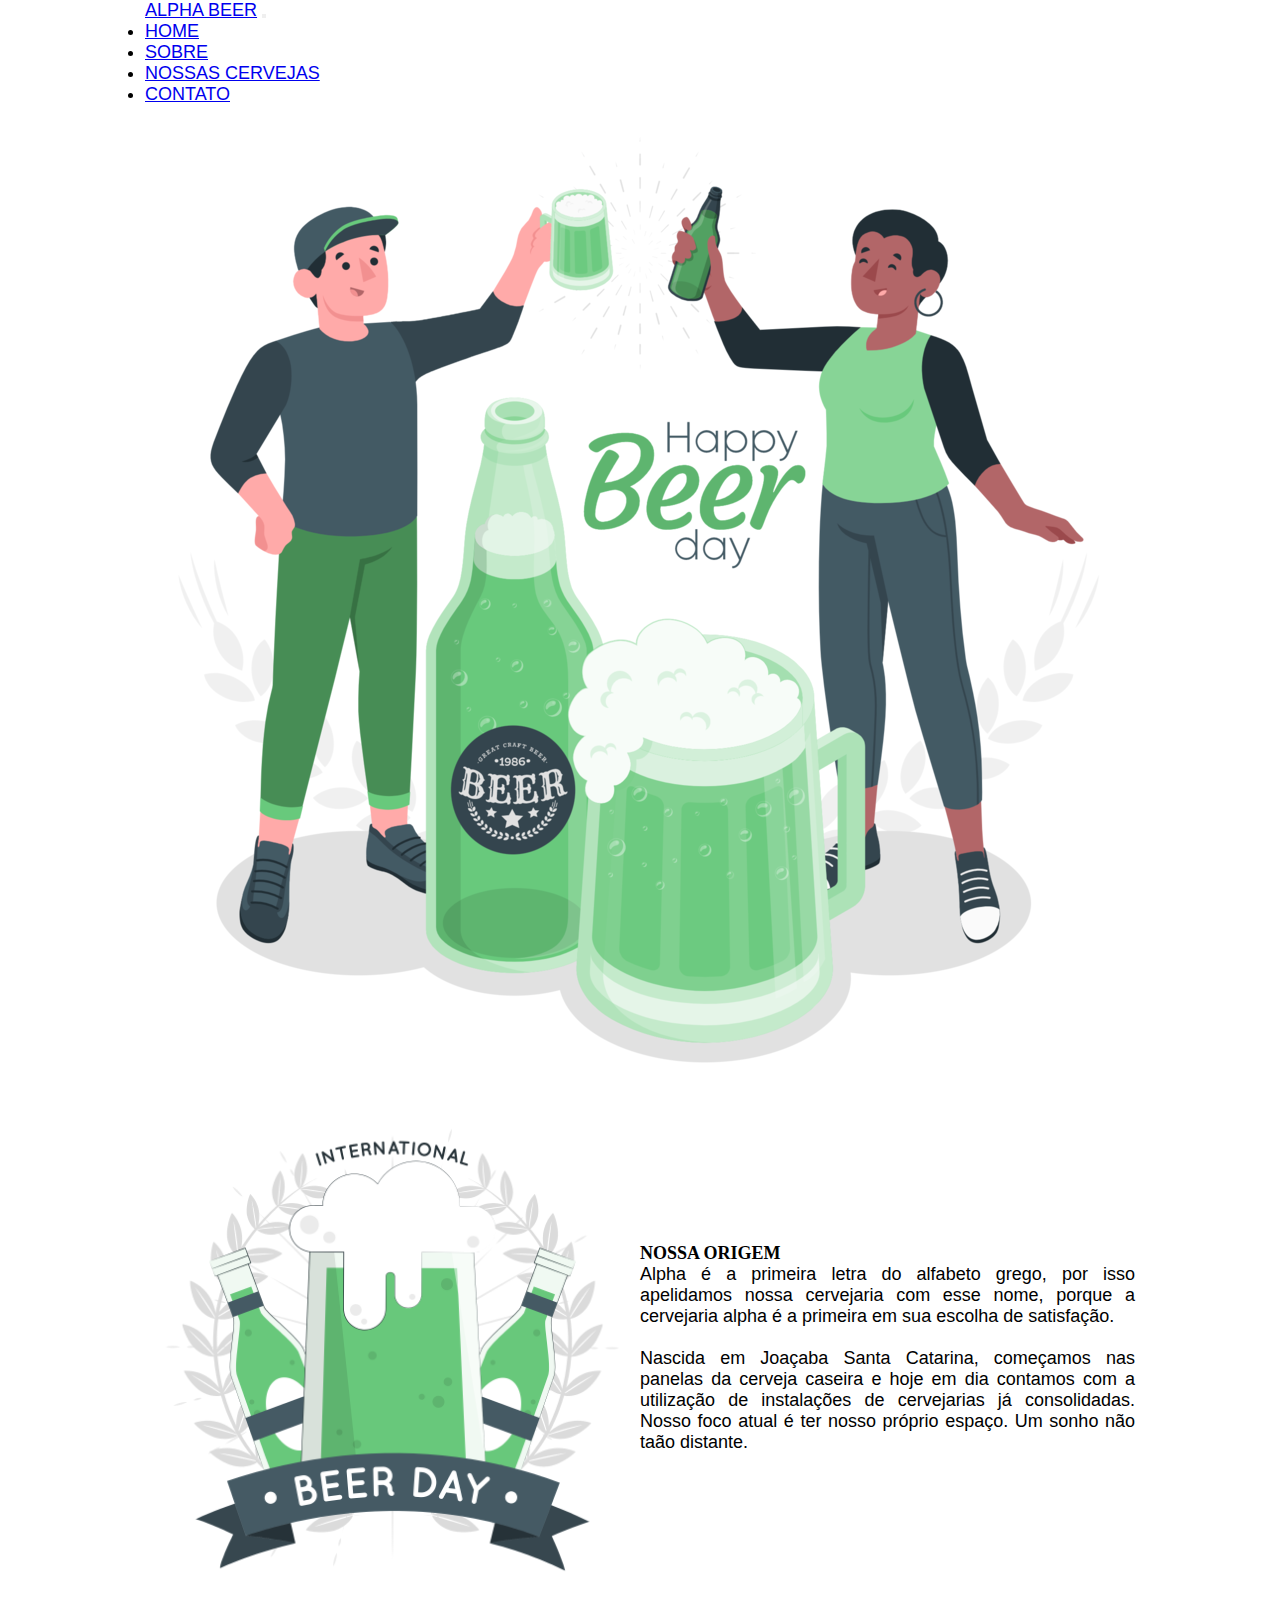
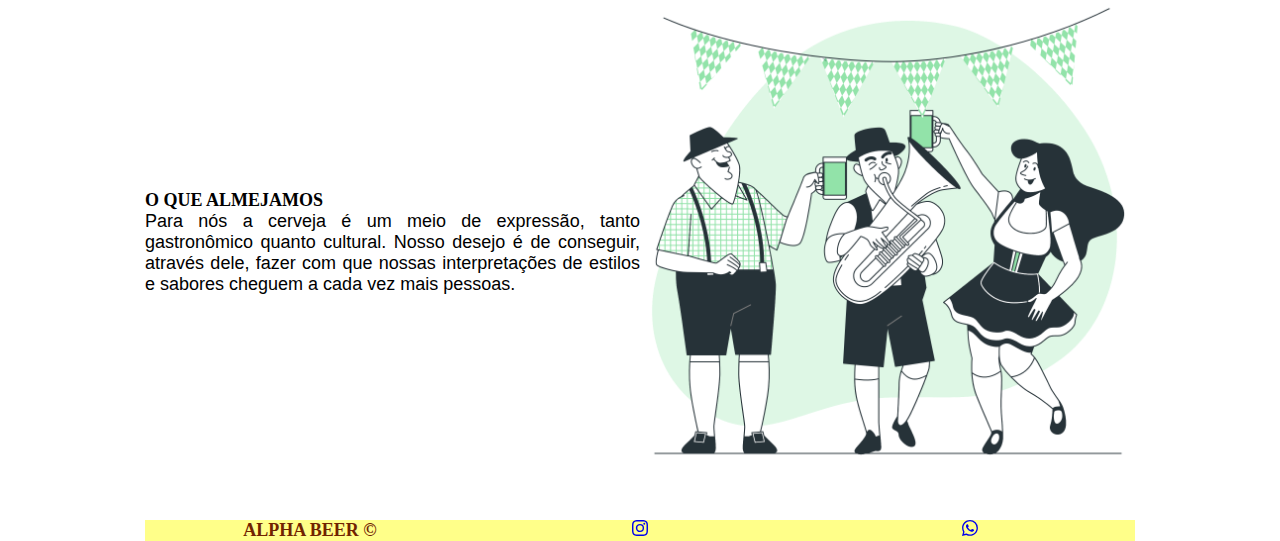
==== novosite/site-21-09-main/site-21-09-main/links-html/index.html @ d83f604a "Add files via upload" ====
<!doctype html>
<html lang="en">
  <head>
    <meta charset="utf-8">
    <meta name="viewport" content="width=device-width, initial-scale=1">
    <title>ALPHA BEER | SOBRE</title>
    <link rel="stylesheet" href="links-css/cev.css">
    <link href="https://cdn.jsdelivr.net/npm/bootstrap@5.2.1/dist/css/bootstrap.min.css" rel="stylesheet" integrity="sha384-iYQeCzEYFbKjA/T2uDLTpkwGzCiq6soy8tYaI1GyVh/UjpbCx/TYkiZhlZB6+fzT" crossorigin="anonymous">
  </head>
  <body class="body">
    <nav class="navbar navbar-expand-lg bg-light">
        <div class="container-fluid">
          <a class="navbar-brand" href="../home.html">ALPHA BEER</a>
          <button class="navbar-toggler" type="button" data-bs-toggle="collapse" data-bs-target="#navbarNav" aria-controls="navbarNav" aria-expanded="false" aria-label="Toggle navigation">
            <span class="navbar-toggler-icon"></span>
          </button>
          <div class="collapse navbar-collapse" id="navbarNav">
            <ul class="navbar-nav">
              <li class="nav-item">
                <a class="nav-link active" aria-current="page" href="../home.html">HOME</a>
              </li>
              <li class="nav-item">
                <a class="nav-link" href="index.html">SOBRE</a>
              </li>
              <li class="nav-item">
                <a class="nav-link" href="../serv-html/Site Cervejaria Marcelo/Nossas Cervejas.html">NOSSAS CERVEJAS</a>
              </li>
              <li class="nav-item">
                <a class="nav-link" href="../cont-html/cont.html">CONTATO</a>
              </li>
            </ul>
          </div>
        </div>
      </nav>

    
    <div class="banner">
      <img src="link-img/International Beer Day-amico.png" alt="">
    </div>

    <main>
        <section class="parte1">
           
            <img src="link-img/International Beer Day-cuate.png" alt="">
            <div class="texto">
               <h4>NOSSA ORIGEM</h4>
          
            <p> Alpha é a primeira letra do alfabeto grego, por isso apelidamos nossa cervejaria com esse nome, porque a cervejaria alpha é a primeira em sua escolha de satisfação. <BR></BR>
              

              

              Nascida em  Joaçaba Santa Catarina, começamos nas panelas da cerveja caseira e hoje em dia contamos com a utilização de instalações de cervejarias já consolidadas. Nosso foco atual é ter nosso próprio espaço. Um sonho não taão distante.
            </p>
        </div>
        </section>

        <section class="parte1">
           
            
            <div class="texto">
               <h4> O QUE ALMEJAMOS </h4>
          
            <p>Para nós a cerveja é um meio de expressão, tanto gastronômico quanto cultural. Nosso desejo é de conseguir, através dele, fazer com que nossas interpretações de estilos e sabores cheguem a cada vez mais pessoas. 
                
            </p>
        </div>
        <img src="link-img/People celebrating Oktoberfest-bro.png" alt="">
        </section>
        
        
<footer>
  <div class="rodape">
    <h5>ALPHA BEER &COPY; </h5>
    <div class="icon"><a href="https://www.instagram.com/"><svg xmlns="http://www.w3.org/2000/svg" width="16" height="16" fill="currentColor" class="bi bi-instagram" viewBox="0 0 16 16">
      <path d="M8 0C5.829 0 5.556.01 4.703.048 3.85.088 3.269.222 2.76.42a3.917 3.917 0 0 0-1.417.923A3.927 3.927 0 0 0 .42 2.76C.222 3.268.087 3.85.048 4.7.01 5.555 0 5.827 0 8.001c0 2.172.01 2.444.048 3.297.04.852.174 1.433.372 1.942.205.526.478.972.923 1.417.444.445.89.719 1.416.923.51.198 1.09.333 1.942.372C5.555 15.99 5.827 16 8 16s2.444-.01 3.298-.048c.851-.04 1.434-.174 1.943-.372a3.916 3.916 0 0 0 1.416-.923c.445-.445.718-.891.923-1.417.197-.509.332-1.09.372-1.942C15.99 10.445 16 10.173 16 8s-.01-2.445-.048-3.299c-.04-.851-.175-1.433-.372-1.941a3.926 3.926 0 0 0-.923-1.417A3.911 3.911 0 0 0 13.24.42c-.51-.198-1.092-.333-1.943-.372C10.443.01 10.172 0 7.998 0h.003zm-.717 1.442h.718c2.136 0 2.389.007 3.232.046.78.035 1.204.166 1.486.275.373.145.64.319.92.599.28.28.453.546.598.92.11.281.24.705.275 1.485.039.843.047 1.096.047 3.231s-.008 2.389-.047 3.232c-.035.78-.166 1.203-.275 1.485a2.47 2.47 0 0 1-.599.919c-.28.28-.546.453-.92.598-.28.11-.704.24-1.485.276-.843.038-1.096.047-3.232.047s-2.39-.009-3.233-.047c-.78-.036-1.203-.166-1.485-.276a2.478 2.478 0 0 1-.92-.598 2.48 2.48 0 0 1-.6-.92c-.109-.281-.24-.705-.275-1.485-.038-.843-.046-1.096-.046-3.233 0-2.136.008-2.388.046-3.231.036-.78.166-1.204.276-1.486.145-.373.319-.64.599-.92.28-.28.546-.453.92-.598.282-.11.705-.24 1.485-.276.738-.034 1.024-.044 2.515-.045v.002zm4.988 1.328a.96.96 0 1 0 0 1.92.96.96 0 0 0 0-1.92zm-4.27 1.122a4.109 4.109 0 1 0 0 8.217 4.109 4.109 0 0 0 0-8.217zm0 1.441a2.667 2.667 0 1 1 0 5.334 2.667 2.667 0 0 1 0-5.334z"/>
    </svg></a></div>

    <div class="icon"><a href="https://web.whatsapp.com/"><svg xmlns="http://www.w3.org/2000/svg" width="16" height="16" fill="currentColor" class="bi bi-whatsapp" viewBox="0 0 16 16">
      <path d="M13.601 2.326A7.854 7.854 0 0 0 7.994 0C3.627 0 .068 3.558.064 7.926c0 1.399.366 2.76 1.057 3.965L0 16l4.204-1.102a7.933 7.933 0 0 0 3.79.965h.004c4.368 0 7.926-3.558 7.93-7.93A7.898 7.898 0 0 0 13.6 2.326zM7.994 14.521a6.573 6.573 0 0 1-3.356-.92l-.24-.144-2.494.654.666-2.433-.156-.251a6.56 6.56 0 0 1-1.007-3.505c0-3.626 2.957-6.584 6.591-6.584a6.56 6.56 0 0 1 4.66 1.931 6.557 6.557 0 0 1 1.928 4.66c-.004 3.639-2.961 6.592-6.592 6.592zm3.615-4.934c-.197-.099-1.17-.578-1.353-.646-.182-.065-.315-.099-.445.099-.133.197-.513.646-.627.775-.114.133-.232.148-.43.05-.197-.1-.836-.308-1.592-.985-.59-.525-.985-1.175-1.103-1.372-.114-.198-.011-.304.088-.403.087-.088.197-.232.296-.346.1-.114.133-.198.198-.33.065-.134.034-.248-.015-.347-.05-.099-.445-1.076-.612-1.47-.16-.389-.323-.335-.445-.34-.114-.007-.247-.007-.38-.007a.729.729 0 0 0-.529.247c-.182.198-.691.677-.691 1.654 0 .977.71 1.916.81 2.049.098.133 1.394 2.132 3.383 2.992.47.205.84.326 1.129.418.475.152.904.129 1.246.08.38-.058 1.171-.48 1.338-.943.164-.464.164-.86.114-.943-.049-.084-.182-.133-.38-.232z"/>
    </svg></a></div>
  </div>
</footer>
    </main>
    <script src="https://cdn.jsdelivr.net/npm/bootstrap@5.2.1/dist/js/bootstrap.bundle.min.js" integrity="sha384-u1OknCvxWvY5kfmNBILK2hRnQC3Pr17a+RTT6rIHI7NnikvbZlHgTPOOmMi466C8" crossorigin="anonymous"></script>
  </body>
</html>
---- novosite/site-21-09-main/site-21-09-main/links-html/links-css/cev.css ----
*{
    padding: 0%;
    font-size: large;
    margin: 0 auto;
    max-width: 990px;
}

.parte1{
    display: flex;
    align-items: center;
    justify-content: space-around;
}

.parte1 .texto{
    text-align: justify;
}
.parte1 img{
    width: 50%;
}

.container-fluid{
    font-family: sans-serif;
}

.body{
    background-color: linear-gradient(#ffff, rgb(228, 231, 16));
}   

p{
    font-family:sans-serif
}

.rodape{
    width: 100%;
    background-color: #ffff89;
    position: relative;
    top: 30px;
    display: grid;
    grid-template-columns: 1fr 1fr 1fr;
}
.rodape h5{
    margin-bottom: 0;
    color: #712300;
}

.icon{
    align-items: flex-end;
}

@media (min-width:320px) and (max-width:767px){

    *{  
        width: 100%;
        padding: 0;
        margin: 0 auto}

    .navbar{
        display: block;
        justify-content: center;
        width: 100%;}

    .banner img{
        max-width: 769px;
    }
}
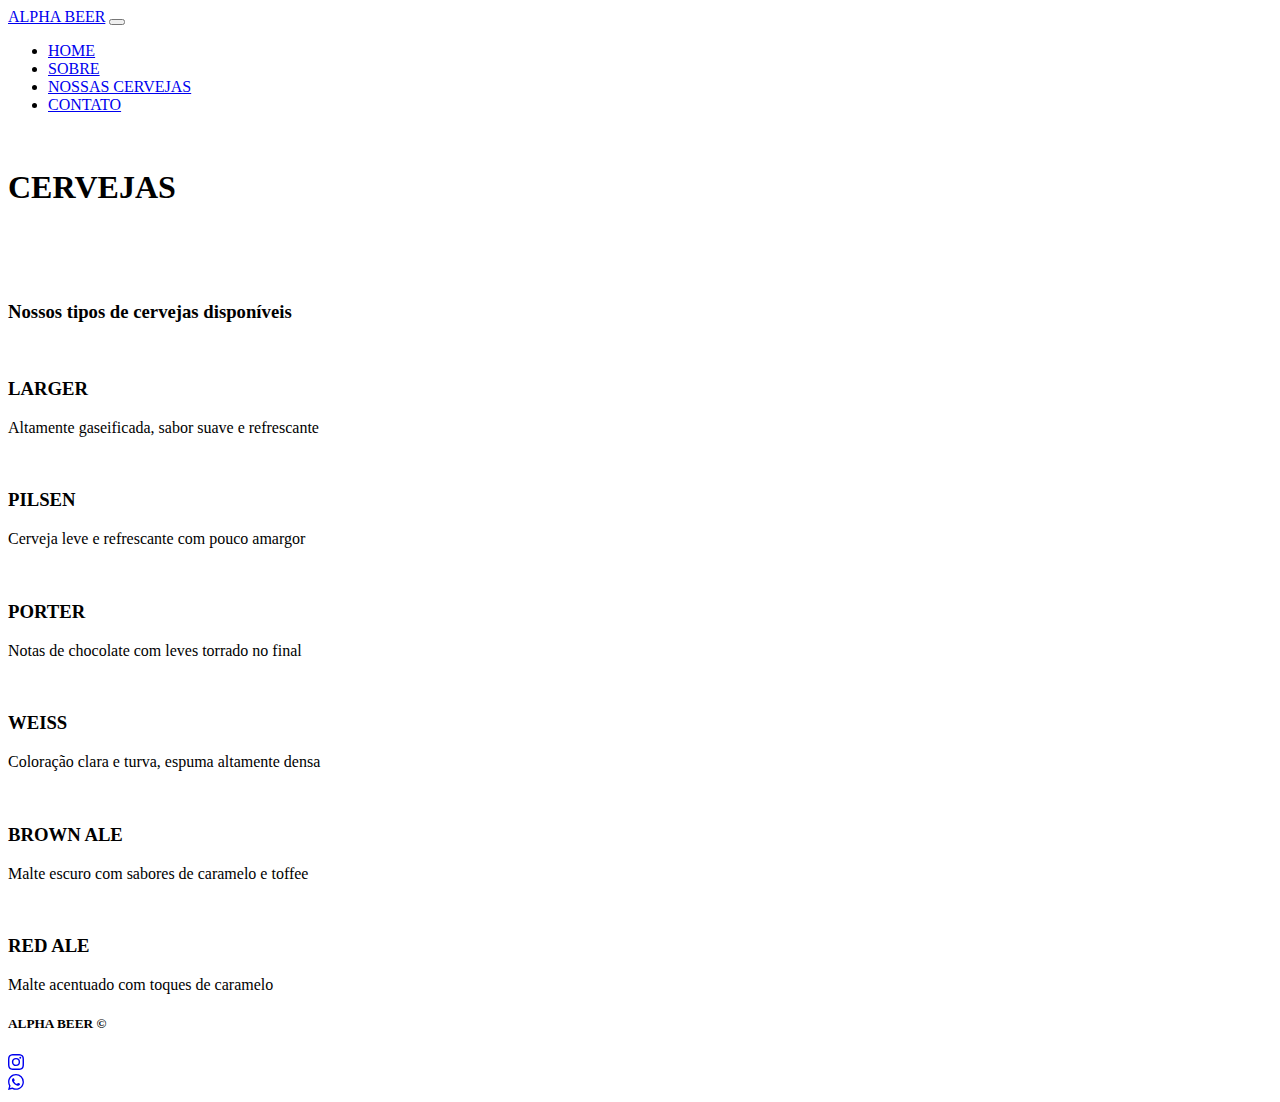
==== commit 5a056933: "Update index.html" ====
--- a/novosite/site-21-09-main/site-21-09-main/links-html/index.html
+++ b/novosite/site-21-09-main/site-21-09-main/links-html/index.html
@@ -3,85 +3,141 @@
   <head>
     <meta charset="utf-8">
     <meta name="viewport" content="width=device-width, initial-scale=1">
-    <title>ALPHA BEER | SOBRE</title>
-    <link rel="stylesheet" href="links-css/cev.css">
+    <link rel="stylesheet" href="cervejas.css">
+
+    <title>ALPHA BEER | NOSSAS CERVERJAS</title>
     <link href="https://cdn.jsdelivr.net/npm/bootstrap@5.2.1/dist/css/bootstrap.min.css" rel="stylesheet" integrity="sha384-iYQeCzEYFbKjA/T2uDLTpkwGzCiq6soy8tYaI1GyVh/UjpbCx/TYkiZhlZB6+fzT" crossorigin="anonymous">
   </head>
-  <body class="body">
+  <body>
+    <main>
     <nav class="navbar navbar-expand-lg bg-light">
         <div class="container-fluid">
-          <a class="navbar-brand" href="../home.html">ALPHA BEER</a>
+          <a class="navbar-brand" href="../../home.html">ALPHA BEER</a>
           <button class="navbar-toggler" type="button" data-bs-toggle="collapse" data-bs-target="#navbarNav" aria-controls="navbarNav" aria-expanded="false" aria-label="Toggle navigation">
             <span class="navbar-toggler-icon"></span>
           </button>
           <div class="collapse navbar-collapse" id="navbarNav">
             <ul class="navbar-nav">
               <li class="nav-item">
-                <a class="nav-link active" aria-current="page" href="../home.html">HOME</a>
+                <a class="nav-link active" aria-current="page" href="../../home.html">HOME</a>
               </li>
               <li class="nav-item">
-                <a class="nav-link" href="index.html">SOBRE</a>
+                <a class="nav-link" href="../../links-html/index.html">SOBRE</a>
               </li>
               <li class="nav-item">
-                <a class="nav-link" href="../serv-html/Site Cervejaria Marcelo/Nossas Cervejas.html">NOSSAS CERVEJAS</a>
+                <a class="nav-link" href="Nossas Cervejas.html">NOSSAS CERVEJAS</a>
               </li>
               <li class="nav-item">
-                <a class="nav-link" href="../cont-html/cont.html">CONTATO</a>
+                <a class="nav-link" href="../../cont-html/cont.html">CONTATO</a>
               </li>
             </ul>
           </div>
         </div>
       </nav>
 
-    
-    <div class="banner">
-      <img src="link-img/International Beer Day-amico.png" alt="">
-    </div>
 
-    <main>
-        <section class="parte1">
-           
-            <img src="link-img/International Beer Day-cuate.png" alt="">
-            <div class="texto">
-               <h4>NOSSA ORIGEM</h4>
-          
-            <p> Alpha é a primeira letra do alfabeto grego, por isso apelidamos nossa cervejaria com esse nome, porque a cervejaria alpha é a primeira em sua escolha de satisfação. <BR></BR>
-              
 
-              
+        <div class="h1texto">
+            <br><h1>CERVEJAS</h1>
+            <br><br><br>
+            <h3 >Nossos tipos de cervejas disponíveis</h3>
+        </div>      
+      <section class="cervejas">
+        <div class="larger">
+            <img src="img/larger.png" alt="">
+            <h3>LARGER</h3>
+            <p>Altamente gaseificada, sabor suave e refrescante</p>
+        </div>
+        
+        <div class="pilsen">
+            <img src="img/pilsen.jpg" alt="">
+            <h3>PILSEN</h3>
+            <p>Cerveja leve e refrescante com pouco amargor</p>
+        </div>
 
-              Nascida em  Joaçaba Santa Catarina, começamos nas panelas da cerveja caseira e hoje em dia contamos com a utilização de instalações de cervejarias já consolidadas. Nosso foco atual é ter nosso próprio espaço. Um sonho não taão distante.
-            </p>
+        <div class="porter">
+            <img src="img/porter.jpg" alt="">
+            <h3>PORTER</h3>
+            <p>Notas de chocolate com leves torrado no final</p>
         </div>
-        </section>
+      </section>
 
-        <section class="parte1">
-           
-            
-            <div class="texto">
-               <h4> O QUE ALMEJAMOS </h4>
-          
-            <p>Para nós a cerveja é um meio de expressão, tanto gastronômico quanto cultural. Nosso desejo é de conseguir, através dele, fazer com que nossas interpretações de estilos e sabores cheguem a cada vez mais pessoas. 
-                
-            </p>
+      
+
+
+
+      <section class="cervejas 2">
+        <div class="weiss">
+            <img src="img/weiss.jpg" alt="">
+            <h3>WEISS</h3>
+            <p>Coloração clara e turva, espuma altamente densa</p>
         </div>
-        <img src="link-img/People celebrating Oktoberfest-bro.png" alt="">
-        </section>
-        
-        
-<footer>
-  <div class="rodape">
-    <h5>ALPHA BEER &COPY; </h5>
-    <div class="icon"><a href="https://www.instagram.com/"><svg xmlns="http://www.w3.org/2000/svg" width="16" height="16" fill="currentColor" class="bi bi-instagram" viewBox="0 0 16 16">
-      <path d="M8 0C5.829 0 5.556.01 4.703.048 3.85.088 3.269.222 2.76.42a3.917 3.917 0 0 0-1.417.923A3.927 3.927 0 0 0 .42 2.76C.222 3.268.087 3.85.048 4.7.01 5.555 0 5.827 0 8.001c0 2.172.01 2.444.048 3.297.04.852.174 1.433.372 1.942.205.526.478.972.923 1.417.444.445.89.719 1.416.923.51.198 1.09.333 1.942.372C5.555 15.99 5.827 16 8 16s2.444-.01 3.298-.048c.851-.04 1.434-.174 1.943-.372a3.916 3.916 0 0 0 1.416-.923c.445-.445.718-.891.923-1.417.197-.509.332-1.09.372-1.942C15.99 10.445 16 10.173 16 8s-.01-2.445-.048-3.299c-.04-.851-.175-1.433-.372-1.941a3.926 3.926 0 0 0-.923-1.417A3.911 3.911 0 0 0 13.24.42c-.51-.198-1.092-.333-1.943-.372C10.443.01 10.172 0 7.998 0h.003zm-.717 1.442h.718c2.136 0 2.389.007 3.232.046.78.035 1.204.166 1.486.275.373.145.64.319.92.599.28.28.453.546.598.92.11.281.24.705.275 1.485.039.843.047 1.096.047 3.231s-.008 2.389-.047 3.232c-.035.78-.166 1.203-.275 1.485a2.47 2.47 0 0 1-.599.919c-.28.28-.546.453-.92.598-.28.11-.704.24-1.485.276-.843.038-1.096.047-3.232.047s-2.39-.009-3.233-.047c-.78-.036-1.203-.166-1.485-.276a2.478 2.478 0 0 1-.92-.598 2.48 2.48 0 0 1-.6-.92c-.109-.281-.24-.705-.275-1.485-.038-.843-.046-1.096-.046-3.233 0-2.136.008-2.388.046-3.231.036-.78.166-1.204.276-1.486.145-.373.319-.64.599-.92.28-.28.546-.453.92-.598.282-.11.705-.24 1.485-.276.738-.034 1.024-.044 2.515-.045v.002zm4.988 1.328a.96.96 0 1 0 0 1.92.96.96 0 0 0 0-1.92zm-4.27 1.122a4.109 4.109 0 1 0 0 8.217 4.109 4.109 0 0 0 0-8.217zm0 1.441a2.667 2.667 0 1 1 0 5.334 2.667 2.667 0 0 1 0-5.334z"/>
-    </svg></a></div>
 
-    <div class="icon"><a href="https://web.whatsapp.com/"><svg xmlns="http://www.w3.org/2000/svg" width="16" height="16" fill="currentColor" class="bi bi-whatsapp" viewBox="0 0 16 16">
-      <path d="M13.601 2.326A7.854 7.854 0 0 0 7.994 0C3.627 0 .068 3.558.064 7.926c0 1.399.366 2.76 1.057 3.965L0 16l4.204-1.102a7.933 7.933 0 0 0 3.79.965h.004c4.368 0 7.926-3.558 7.93-7.93A7.898 7.898 0 0 0 13.6 2.326zM7.994 14.521a6.573 6.573 0 0 1-3.356-.92l-.24-.144-2.494.654.666-2.433-.156-.251a6.56 6.56 0 0 1-1.007-3.505c0-3.626 2.957-6.584 6.591-6.584a6.56 6.56 0 0 1 4.66 1.931 6.557 6.557 0 0 1 1.928 4.66c-.004 3.639-2.961 6.592-6.592 6.592zm3.615-4.934c-.197-.099-1.17-.578-1.353-.646-.182-.065-.315-.099-.445.099-.133.197-.513.646-.627.775-.114.133-.232.148-.43.05-.197-.1-.836-.308-1.592-.985-.59-.525-.985-1.175-1.103-1.372-.114-.198-.011-.304.088-.403.087-.088.197-.232.296-.346.1-.114.133-.198.198-.33.065-.134.034-.248-.015-.347-.05-.099-.445-1.076-.612-1.47-.16-.389-.323-.335-.445-.34-.114-.007-.247-.007-.38-.007a.729.729 0 0 0-.529.247c-.182.198-.691.677-.691 1.654 0 .977.71 1.916.81 2.049.098.133 1.394 2.132 3.383 2.992.47.205.84.326 1.129.418.475.152.904.129 1.246.08.38-.058 1.171-.48 1.338-.943.164-.464.164-.86.114-.943-.049-.084-.182-.133-.38-.232z"/>
-    </svg></a></div>
-  </div>
-</footer>
+        <div class="brownale">
+            <img src="img/brownale.jpg" alt="">
+            <h3>BROWN ALE</h3>
+            <p>Malte escuro com sabores de caramelo e toffee</p>
+        </div>
+
+        <div class="redale">
+            <img src="img/redale.jpg" alt="">
+            <h3>RED ALE</h3>
+            <p>Malte acentuado com toques de caramelo</p>
+        </div>
+      </section>
+
+      <footer>
+        <div class="rodape">
+          <h5>ALPHA BEER &COPY;</h5>
+          <div class="icon"><a href="https://www.instagram.com/"><svg xmlns="http://www.w3.org/2000/svg" width="16" height="16" fill="currentColor" class="bi bi-instagram" viewBox="0 0 16 16">
+            <path d="M8 0C5.829 0 5.556.01 4.703.048 3.85.088 3.269.222 2.76.42a3.917 3.917 0 0 0-1.417.923A3.927 3.927 0 0 0 .42 2.76C.222 3.268.087 3.85.048 4.7.01 5.555 0 5.827 0 8.001c0 2.172.01 2.444.048 3.297.04.852.174 1.433.372 1.942.205.526.478.972.923 1.417.444.445.89.719 1.416.923.51.198 1.09.333 1.942.372C5.555 15.99 5.827 16 8 16s2.444-.01 3.298-.048c.851-.04 1.434-.174 1.943-.372a3.916 3.916 0 0 0 1.416-.923c.445-.445.718-.891.923-1.417.197-.509.332-1.09.372-1.942C15.99 10.445 16 10.173 16 8s-.01-2.445-.048-3.299c-.04-.851-.175-1.433-.372-1.941a3.926 3.926 0 0 0-.923-1.417A3.911 3.911 0 0 0 13.24.42c-.51-.198-1.092-.333-1.943-.372C10.443.01 10.172 0 7.998 0h.003zm-.717 1.442h.718c2.136 0 2.389.007 3.232.046.78.035 1.204.166 1.486.275.373.145.64.319.92.599.28.28.453.546.598.92.11.281.24.705.275 1.485.039.843.047 1.096.047 3.231s-.008 2.389-.047 3.232c-.035.78-.166 1.203-.275 1.485a2.47 2.47 0 0 1-.599.919c-.28.28-.546.453-.92.598-.28.11-.704.24-1.485.276-.843.038-1.096.047-3.232.047s-2.39-.009-3.233-.047c-.78-.036-1.203-.166-1.485-.276a2.478 2.478 0 0 1-.92-.598 2.48 2.48 0 0 1-.6-.92c-.109-.281-.24-.705-.275-1.485-.038-.843-.046-1.096-.046-3.233 0-2.136.008-2.388.046-3.231.036-.78.166-1.204.276-1.486.145-.373.319-.64.599-.92.28-.28.546-.453.92-.598.282-.11.705-.24 1.485-.276.738-.034 1.024-.044 2.515-.045v.002zm4.988 1.328a.96.96 0 1 0 0 1.92.96.96 0 0 0 0-1.92zm-4.27 1.122a4.109 4.109 0 1 0 0 8.217 4.109 4.109 0 0 0 0-8.217zm0 1.441a2.667 2.667 0 1 1 0 5.334 2.667 2.667 0 0 1 0-5.334z"/>
+          </svg></a></div>
+      
+          <div class="icon"><a href="https://web.whatsapp.com/"><svg xmlns="http://www.w3.org/2000/svg" width="16" height="16" fill="currentColor" class="bi bi-whatsapp" viewBox="0 0 16 16">
+            <path d="M13.601 2.326A7.854 7.854 0 0 0 7.994 0C3.627 0 .068 3.558.064 7.926c0 1.399.366 2.76 1.057 3.965L0 16l4.204-1.102a7.933 7.933 0 0 0 3.79.965h.004c4.368 0 7.926-3.558 7.93-7.93A7.898 7.898 0 0 0 13.6 2.326zM7.994 14.521a6.573 6.573 0 0 1-3.356-.92l-.24-.144-2.494.654.666-2.433-.156-.251a6.56 6.56 0 0 1-1.007-3.505c0-3.626 2.957-6.584 6.591-6.584a6.56 6.56 0 0 1 4.66 1.931 6.557 6.557 0 0 1 1.928 4.66c-.004 3.639-2.961 6.592-6.592 6.592zm3.615-4.934c-.197-.099-1.17-.578-1.353-.646-.182-.065-.315-.099-.445.099-.133.197-.513.646-.627.775-.114.133-.232.148-.43.05-.197-.1-.836-.308-1.592-.985-.59-.525-.985-1.175-1.103-1.372-.114-.198-.011-.304.088-.403.087-.088.197-.232.296-.346.1-.114.133-.198.198-.33.065-.134.034-.248-.015-.347-.05-.099-.445-1.076-.612-1.47-.16-.389-.323-.335-.445-.34-.114-.007-.247-.007-.38-.007a.729.729 0 0 0-.529.247c-.182.198-.691.677-.691 1.654 0 .977.71 1.916.81 2.049.098.133 1.394 2.132 3.383 2.992.47.205.84.326 1.129.418.475.152.904.129 1.246.08.38-.058 1.171-.48 1.338-.943.164-.464.164-.86.114-.943-.049-.084-.182-.133-.38-.232z"/>
+          </svg></a></div>
+        </div>
+      </footer>
     </main>
+
+
+
+
+
+
+
+
+
+
+
+
+
+
+
+
+
+
+
+
+
+
+
+
+
+
+
+
+
+
+
+
+
+
+
+
+      <script src="https://cdn.jsdelivr.net/npm/@popperjs/core@2.11.6/dist/umd/popper.min.js" integrity="sha384-oBqDVmMz9ATKxIep9tiCxS/Z9fNfEXiDAYTujMAeBAsjFuCZSmKbSSUnQlmh/jp3" crossorigin="anonymous"></script>
+<script src="https://cdn.jsdelivr.net/npm/bootstrap@5.2.1/dist/js/bootstrap.min.js" integrity="sha384-7VPbUDkoPSGFnVtYi0QogXtr74QeVeeIs99Qfg5YCF+TidwNdjvaKZX19NZ/e6oz" crossorigin="anonymous"></script>
     <script src="https://cdn.jsdelivr.net/npm/bootstrap@5.2.1/dist/js/bootstrap.bundle.min.js" integrity="sha384-u1OknCvxWvY5kfmNBILK2hRnQC3Pr17a+RTT6rIHI7NnikvbZlHgTPOOmMi466C8" crossorigin="anonymous"></script>
+
   </body>
-</html>+</html>
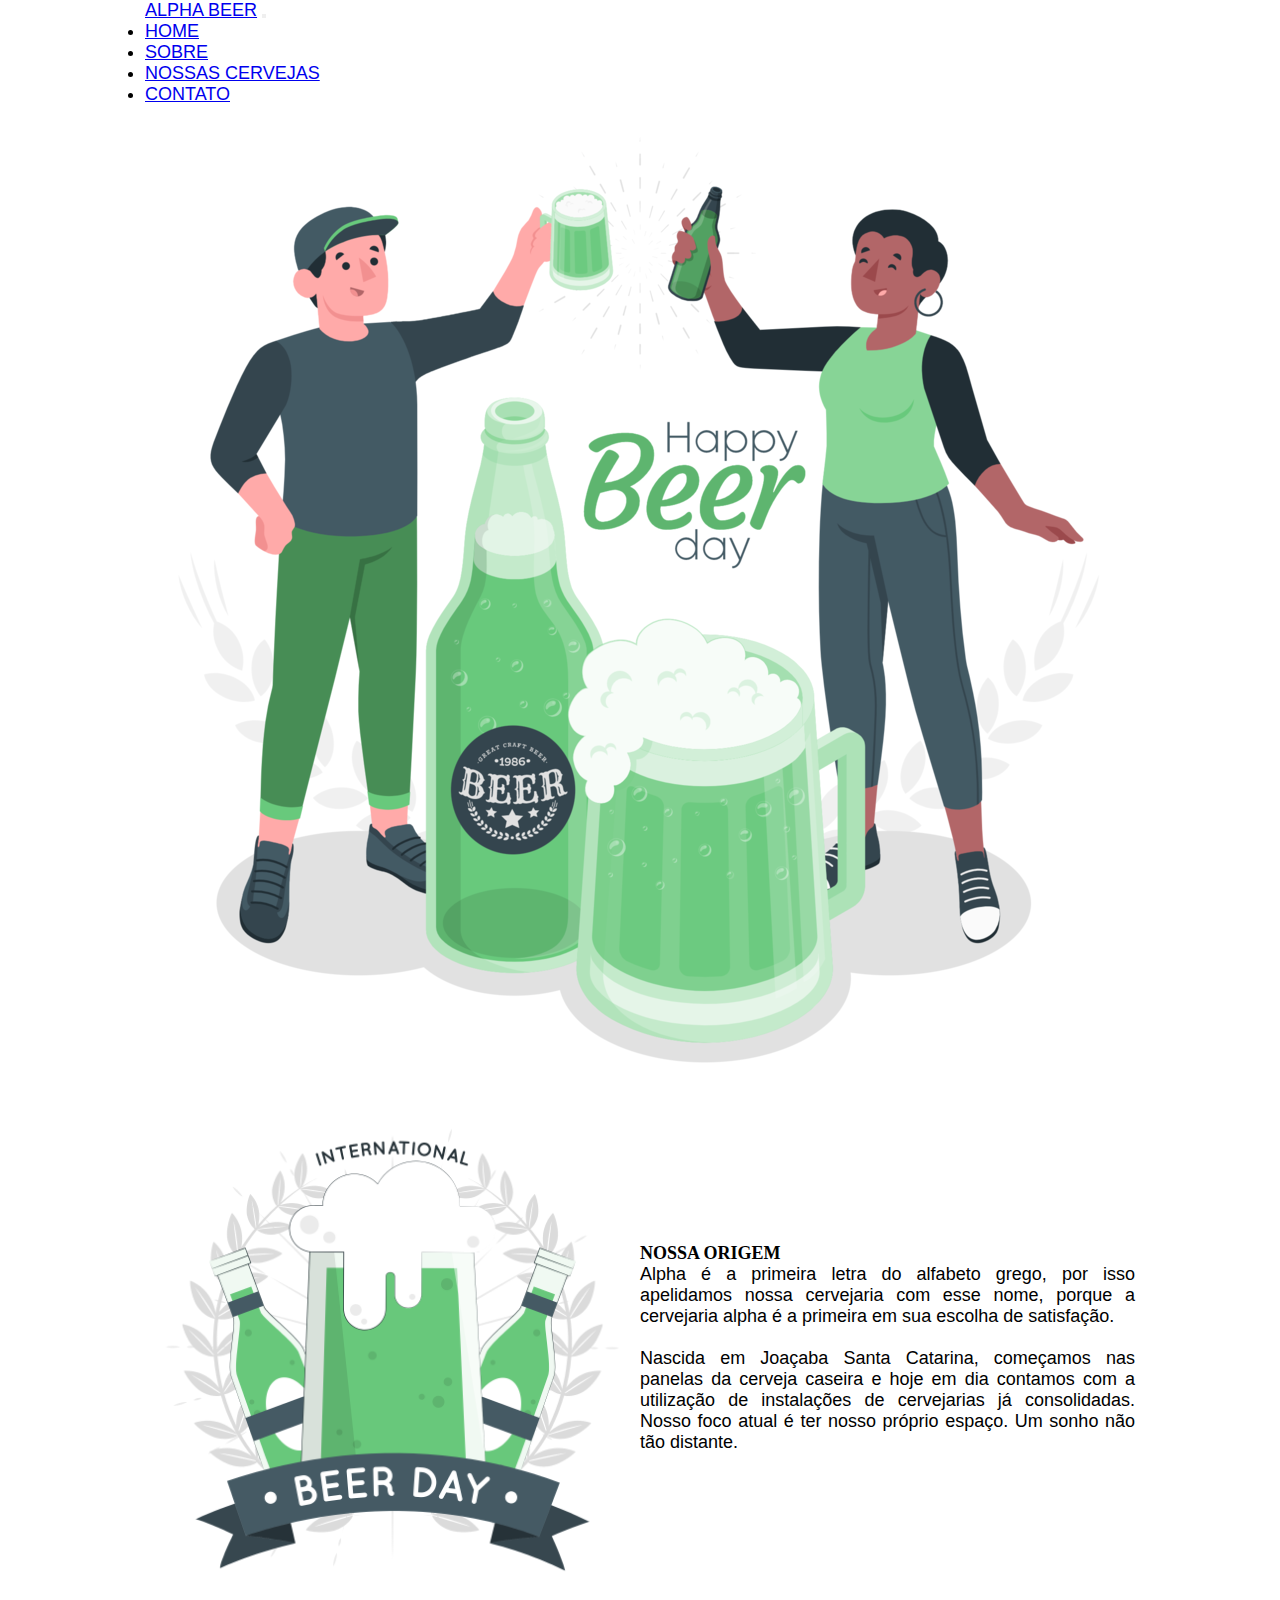
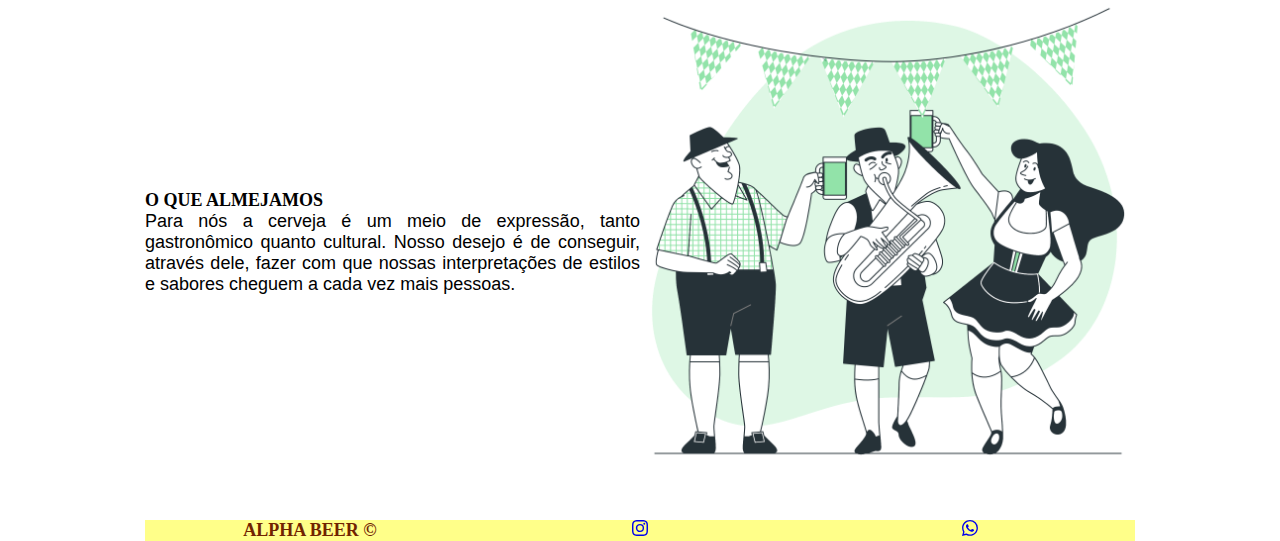
==== commit 0086cbc0: "Update index.html" ====
--- a/novosite/site-21-09-main/site-21-09-main/links-html/index.html
+++ b/novosite/site-21-09-main/site-21-09-main/links-html/index.html
@@ -3,141 +3,85 @@
   <head>
     <meta charset="utf-8">
     <meta name="viewport" content="width=device-width, initial-scale=1">
-    <link rel="stylesheet" href="cervejas.css">
-
-    <title>ALPHA BEER | NOSSAS CERVERJAS</title>
+    <title>ALPHA BEER | SOBRE</title>
+    <link rel="stylesheet" href="links-css/cev.css">
     <link href="https://cdn.jsdelivr.net/npm/bootstrap@5.2.1/dist/css/bootstrap.min.css" rel="stylesheet" integrity="sha384-iYQeCzEYFbKjA/T2uDLTpkwGzCiq6soy8tYaI1GyVh/UjpbCx/TYkiZhlZB6+fzT" crossorigin="anonymous">
   </head>
-  <body>
-    <main>
+  <body class="body">
     <nav class="navbar navbar-expand-lg bg-light">
         <div class="container-fluid">
-          <a class="navbar-brand" href="../../home.html">ALPHA BEER</a>
+          <a class="navbar-brand" href="../home.html">ALPHA BEER</a>
           <button class="navbar-toggler" type="button" data-bs-toggle="collapse" data-bs-target="#navbarNav" aria-controls="navbarNav" aria-expanded="false" aria-label="Toggle navigation">
             <span class="navbar-toggler-icon"></span>
           </button>
           <div class="collapse navbar-collapse" id="navbarNav">
             <ul class="navbar-nav">
               <li class="nav-item">
-                <a class="nav-link active" aria-current="page" href="../../home.html">HOME</a>
+                <a class="nav-link active" aria-current="page" href="../home.html">HOME</a>
               </li>
               <li class="nav-item">
-                <a class="nav-link" href="../../links-html/index.html">SOBRE</a>
+                <a class="nav-link" href="index.html">SOBRE</a>
               </li>
               <li class="nav-item">
-                <a class="nav-link" href="Nossas Cervejas.html">NOSSAS CERVEJAS</a>
+                <a class="nav-link" href="../serv-html/Site Cervejaria Marcelo/Nossas Cervejas.html">NOSSAS CERVEJAS</a>
               </li>
               <li class="nav-item">
-                <a class="nav-link" href="../../cont-html/cont.html">CONTATO</a>
+                <a class="nav-link" href="../cont-html/cont.html">CONTATO</a>
               </li>
             </ul>
           </div>
         </div>
       </nav>
 
+    
+    <div class="banner">
+      <img src="link-img/International Beer Day-amico.png" alt="">
+    </div>
 
+    <main>
+        <section class="parte1">
+           
+            <img src="link-img/International Beer Day-cuate.png" alt="">
+            <div class="texto">
+               <h4>NOSSA ORIGEM</h4>
+          
+            <p> Alpha é a primeira letra do alfabeto grego, por isso apelidamos nossa cervejaria com esse nome, porque a cervejaria alpha é a primeira em sua escolha de satisfação. <BR></BR>
+              
 
-        <div class="h1texto">
-            <br><h1>CERVEJAS</h1>
-            <br><br><br>
-            <h3 >Nossos tipos de cervejas disponíveis</h3>
-        </div>      
-      <section class="cervejas">
-        <div class="larger">
-            <img src="img/larger.png" alt="">
-            <h3>LARGER</h3>
-            <p>Altamente gaseificada, sabor suave e refrescante</p>
+              
+
+              Nascida em  Joaçaba Santa Catarina, começamos nas panelas da cerveja caseira e hoje em dia contamos com a utilização de instalações de cervejarias já consolidadas. Nosso foco atual é ter nosso próprio espaço. Um sonho não tão distante.
+            </p>
         </div>
+        </section>
+
+        <section class="parte1">
+           
+            
+            <div class="texto">
+               <h4> O QUE ALMEJAMOS </h4>
+          
+            <p>Para nós a cerveja é um meio de expressão, tanto gastronômico quanto cultural. Nosso desejo é de conseguir, através dele, fazer com que nossas interpretações de estilos e sabores cheguem a cada vez mais pessoas. 
+                
+            </p>
+        </div>
+        <img src="link-img/People celebrating Oktoberfest-bro.png" alt="">
+        </section>
         
-        <div class="pilsen">
-            <img src="img/pilsen.jpg" alt="">
-            <h3>PILSEN</h3>
-            <p>Cerveja leve e refrescante com pouco amargor</p>
-        </div>
+        
+<footer>
+  <div class="rodape">
+    <h5>ALPHA BEER &COPY; </h5>
+    <div class="icon"><a href="https://www.instagram.com/ambar_cervejasartesanais/?next=%2F"><svg xmlns="http://www.w3.org/2000/svg" width="16" height="16" fill="currentColor" class="bi bi-instagram" viewBox="0 0 16 16">
+      <path d="M8 0C5.829 0 5.556.01 4.703.048 3.85.088 3.269.222 2.76.42a3.917 3.917 0 0 0-1.417.923A3.927 3.927 0 0 0 .42 2.76C.222 3.268.087 3.85.048 4.7.01 5.555 0 5.827 0 8.001c0 2.172.01 2.444.048 3.297.04.852.174 1.433.372 1.942.205.526.478.972.923 1.417.444.445.89.719 1.416.923.51.198 1.09.333 1.942.372C5.555 15.99 5.827 16 8 16s2.444-.01 3.298-.048c.851-.04 1.434-.174 1.943-.372a3.916 3.916 0 0 0 1.416-.923c.445-.445.718-.891.923-1.417.197-.509.332-1.09.372-1.942C15.99 10.445 16 10.173 16 8s-.01-2.445-.048-3.299c-.04-.851-.175-1.433-.372-1.941a3.926 3.926 0 0 0-.923-1.417A3.911 3.911 0 0 0 13.24.42c-.51-.198-1.092-.333-1.943-.372C10.443.01 10.172 0 7.998 0h.003zm-.717 1.442h.718c2.136 0 2.389.007 3.232.046.78.035 1.204.166 1.486.275.373.145.64.319.92.599.28.28.453.546.598.92.11.281.24.705.275 1.485.039.843.047 1.096.047 3.231s-.008 2.389-.047 3.232c-.035.78-.166 1.203-.275 1.485a2.47 2.47 0 0 1-.599.919c-.28.28-.546.453-.92.598-.28.11-.704.24-1.485.276-.843.038-1.096.047-3.232.047s-2.39-.009-3.233-.047c-.78-.036-1.203-.166-1.485-.276a2.478 2.478 0 0 1-.92-.598 2.48 2.48 0 0 1-.6-.92c-.109-.281-.24-.705-.275-1.485-.038-.843-.046-1.096-.046-3.233 0-2.136.008-2.388.046-3.231.036-.78.166-1.204.276-1.486.145-.373.319-.64.599-.92.28-.28.546-.453.92-.598.282-.11.705-.24 1.485-.276.738-.034 1.024-.044 2.515-.045v.002zm4.988 1.328a.96.96 0 1 0 0 1.92.96.96 0 0 0 0-1.92zm-4.27 1.122a4.109 4.109 0 1 0 0 8.217 4.109 4.109 0 0 0 0-8.217zm0 1.441a2.667 2.667 0 1 1 0 5.334 2.667 2.667 0 0 1 0-5.334z"/>
+    </svg></a></div>
 
-        <div class="porter">
-            <img src="img/porter.jpg" alt="">
-            <h3>PORTER</h3>
-            <p>Notas de chocolate com leves torrado no final</p>
-        </div>
-      </section>
-
-      
-
-
-
-      <section class="cervejas 2">
-        <div class="weiss">
-            <img src="img/weiss.jpg" alt="">
-            <h3>WEISS</h3>
-            <p>Coloração clara e turva, espuma altamente densa</p>
-        </div>
-
-        <div class="brownale">
-            <img src="img/brownale.jpg" alt="">
-            <h3>BROWN ALE</h3>
-            <p>Malte escuro com sabores de caramelo e toffee</p>
-        </div>
-
-        <div class="redale">
-            <img src="img/redale.jpg" alt="">
-            <h3>RED ALE</h3>
-            <p>Malte acentuado com toques de caramelo</p>
-        </div>
-      </section>
-
-      <footer>
-        <div class="rodape">
-          <h5>ALPHA BEER &COPY;</h5>
-          <div class="icon"><a href="https://www.instagram.com/"><svg xmlns="http://www.w3.org/2000/svg" width="16" height="16" fill="currentColor" class="bi bi-instagram" viewBox="0 0 16 16">
-            <path d="M8 0C5.829 0 5.556.01 4.703.048 3.85.088 3.269.222 2.76.42a3.917 3.917 0 0 0-1.417.923A3.927 3.927 0 0 0 .42 2.76C.222 3.268.087 3.85.048 4.7.01 5.555 0 5.827 0 8.001c0 2.172.01 2.444.048 3.297.04.852.174 1.433.372 1.942.205.526.478.972.923 1.417.444.445.89.719 1.416.923.51.198 1.09.333 1.942.372C5.555 15.99 5.827 16 8 16s2.444-.01 3.298-.048c.851-.04 1.434-.174 1.943-.372a3.916 3.916 0 0 0 1.416-.923c.445-.445.718-.891.923-1.417.197-.509.332-1.09.372-1.942C15.99 10.445 16 10.173 16 8s-.01-2.445-.048-3.299c-.04-.851-.175-1.433-.372-1.941a3.926 3.926 0 0 0-.923-1.417A3.911 3.911 0 0 0 13.24.42c-.51-.198-1.092-.333-1.943-.372C10.443.01 10.172 0 7.998 0h.003zm-.717 1.442h.718c2.136 0 2.389.007 3.232.046.78.035 1.204.166 1.486.275.373.145.64.319.92.599.28.28.453.546.598.92.11.281.24.705.275 1.485.039.843.047 1.096.047 3.231s-.008 2.389-.047 3.232c-.035.78-.166 1.203-.275 1.485a2.47 2.47 0 0 1-.599.919c-.28.28-.546.453-.92.598-.28.11-.704.24-1.485.276-.843.038-1.096.047-3.232.047s-2.39-.009-3.233-.047c-.78-.036-1.203-.166-1.485-.276a2.478 2.478 0 0 1-.92-.598 2.48 2.48 0 0 1-.6-.92c-.109-.281-.24-.705-.275-1.485-.038-.843-.046-1.096-.046-3.233 0-2.136.008-2.388.046-3.231.036-.78.166-1.204.276-1.486.145-.373.319-.64.599-.92.28-.28.546-.453.92-.598.282-.11.705-.24 1.485-.276.738-.034 1.024-.044 2.515-.045v.002zm4.988 1.328a.96.96 0 1 0 0 1.92.96.96 0 0 0 0-1.92zm-4.27 1.122a4.109 4.109 0 1 0 0 8.217 4.109 4.109 0 0 0 0-8.217zm0 1.441a2.667 2.667 0 1 1 0 5.334 2.667 2.667 0 0 1 0-5.334z"/>
-          </svg></a></div>
-      
-          <div class="icon"><a href="https://web.whatsapp.com/"><svg xmlns="http://www.w3.org/2000/svg" width="16" height="16" fill="currentColor" class="bi bi-whatsapp" viewBox="0 0 16 16">
-            <path d="M13.601 2.326A7.854 7.854 0 0 0 7.994 0C3.627 0 .068 3.558.064 7.926c0 1.399.366 2.76 1.057 3.965L0 16l4.204-1.102a7.933 7.933 0 0 0 3.79.965h.004c4.368 0 7.926-3.558 7.93-7.93A7.898 7.898 0 0 0 13.6 2.326zM7.994 14.521a6.573 6.573 0 0 1-3.356-.92l-.24-.144-2.494.654.666-2.433-.156-.251a6.56 6.56 0 0 1-1.007-3.505c0-3.626 2.957-6.584 6.591-6.584a6.56 6.56 0 0 1 4.66 1.931 6.557 6.557 0 0 1 1.928 4.66c-.004 3.639-2.961 6.592-6.592 6.592zm3.615-4.934c-.197-.099-1.17-.578-1.353-.646-.182-.065-.315-.099-.445.099-.133.197-.513.646-.627.775-.114.133-.232.148-.43.05-.197-.1-.836-.308-1.592-.985-.59-.525-.985-1.175-1.103-1.372-.114-.198-.011-.304.088-.403.087-.088.197-.232.296-.346.1-.114.133-.198.198-.33.065-.134.034-.248-.015-.347-.05-.099-.445-1.076-.612-1.47-.16-.389-.323-.335-.445-.34-.114-.007-.247-.007-.38-.007a.729.729 0 0 0-.529.247c-.182.198-.691.677-.691 1.654 0 .977.71 1.916.81 2.049.098.133 1.394 2.132 3.383 2.992.47.205.84.326 1.129.418.475.152.904.129 1.246.08.38-.058 1.171-.48 1.338-.943.164-.464.164-.86.114-.943-.049-.084-.182-.133-.38-.232z"/>
-          </svg></a></div>
-        </div>
-      </footer>
+    <div class="icon"><a href="https://web.whatsapp.com/"><svg xmlns="http://www.w3.org/2000/svg" width="16" height="16" fill="currentColor" class="bi bi-whatsapp" viewBox="0 0 16 16">
+      <path d="M13.601 2.326A7.854 7.854 0 0 0 7.994 0C3.627 0 .068 3.558.064 7.926c0 1.399.366 2.76 1.057 3.965L0 16l4.204-1.102a7.933 7.933 0 0 0 3.79.965h.004c4.368 0 7.926-3.558 7.93-7.93A7.898 7.898 0 0 0 13.6 2.326zM7.994 14.521a6.573 6.573 0 0 1-3.356-.92l-.24-.144-2.494.654.666-2.433-.156-.251a6.56 6.56 0 0 1-1.007-3.505c0-3.626 2.957-6.584 6.591-6.584a6.56 6.56 0 0 1 4.66 1.931 6.557 6.557 0 0 1 1.928 4.66c-.004 3.639-2.961 6.592-6.592 6.592zm3.615-4.934c-.197-.099-1.17-.578-1.353-.646-.182-.065-.315-.099-.445.099-.133.197-.513.646-.627.775-.114.133-.232.148-.43.05-.197-.1-.836-.308-1.592-.985-.59-.525-.985-1.175-1.103-1.372-.114-.198-.011-.304.088-.403.087-.088.197-.232.296-.346.1-.114.133-.198.198-.33.065-.134.034-.248-.015-.347-.05-.099-.445-1.076-.612-1.47-.16-.389-.323-.335-.445-.34-.114-.007-.247-.007-.38-.007a.729.729 0 0 0-.529.247c-.182.198-.691.677-.691 1.654 0 .977.71 1.916.81 2.049.098.133 1.394 2.132 3.383 2.992.47.205.84.326 1.129.418.475.152.904.129 1.246.08.38-.058 1.171-.48 1.338-.943.164-.464.164-.86.114-.943-.049-.084-.182-.133-.38-.232z"/>
+    </svg></a></div>
+  </div>
+</footer>
     </main>
-
-
-
-
-
-
-
-
-
-
-
-
-
-
-
-
-
-
-
-
-
-
-
-
-
-
-
-
-
-
-
-
-
-
-
-
-      <script src="https://cdn.jsdelivr.net/npm/@popperjs/core@2.11.6/dist/umd/popper.min.js" integrity="sha384-oBqDVmMz9ATKxIep9tiCxS/Z9fNfEXiDAYTujMAeBAsjFuCZSmKbSSUnQlmh/jp3" crossorigin="anonymous"></script>
-<script src="https://cdn.jsdelivr.net/npm/bootstrap@5.2.1/dist/js/bootstrap.min.js" integrity="sha384-7VPbUDkoPSGFnVtYi0QogXtr74QeVeeIs99Qfg5YCF+TidwNdjvaKZX19NZ/e6oz" crossorigin="anonymous"></script>
     <script src="https://cdn.jsdelivr.net/npm/bootstrap@5.2.1/dist/js/bootstrap.bundle.min.js" integrity="sha384-u1OknCvxWvY5kfmNBILK2hRnQC3Pr17a+RTT6rIHI7NnikvbZlHgTPOOmMi466C8" crossorigin="anonymous"></script>
-
   </body>
 </html>
--- a/novosite/site-21-09-main/site-21-09-main/links-html/links-css/cev.css
+++ b/novosite/site-21-09-main/site-21-09-main/links-html/links-css/cev.css
@@ -0,0 +1,65 @@
+*{
+    padding: 0%;
+    font-size: large;
+    margin: 0 auto;
+    max-width: 990px;
+}
+
+.parte1{
+    display: flex;
+    align-items: center;
+    justify-content: space-around;
+}
+
+.parte1 .texto{
+    text-align: justify;
+}
+.parte1 img{
+    width: 50%;
+}
+
+.container-fluid{
+    font-family: sans-serif;
+}
+
+.body{
+    background-color: linear-gradient(#ffff, rgb(228, 231, 16));
+}   
+
+p{
+    font-family:sans-serif
+}
+
+.rodape{
+    width: 100%;
+    background-color: #ffff89;
+    position: relative;
+    top: 30px;
+    display: grid;
+    grid-template-columns: 1fr 1fr 1fr;
+}
+.rodape h5{
+    margin-bottom: 0;
+    color: #712300;
+}
+
+.icon{
+    align-items: flex-end;
+}
+
+@media (min-width:320px) and (max-width:767px){
+
+    *{  
+        width: 100%;
+        padding: 0;
+        margin: 0 auto}
+
+    .navbar{
+        display: block;
+        justify-content: center;
+        width: 100%;}
+
+    .banner img{
+        max-width: 769px;
+    }
+}